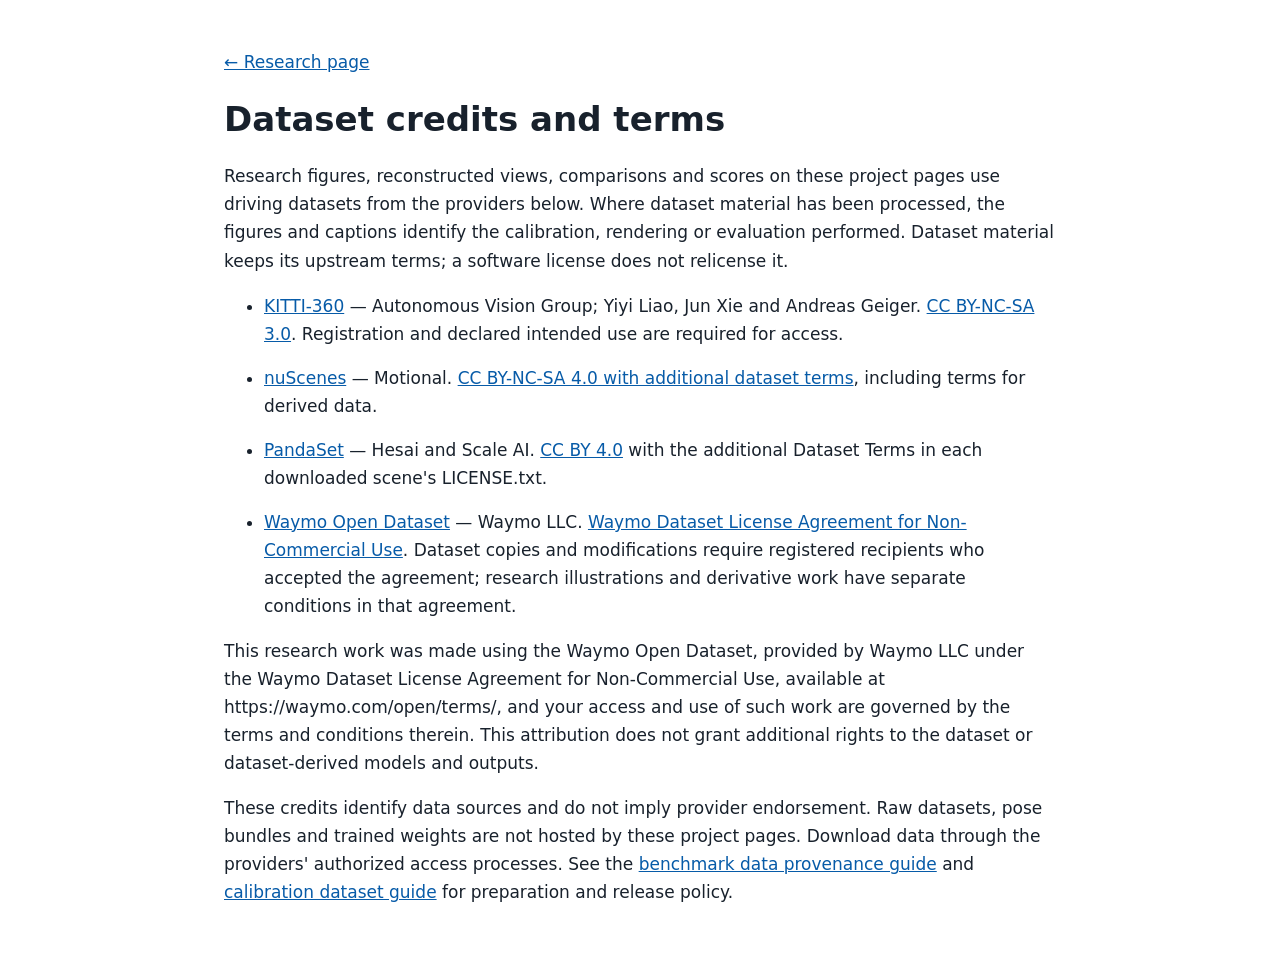
==== data-terms.html @ 42a993fa "Add dataset attribution and link applicable research data terms" ====
<!doctype html><html lang="en"><head><meta charset="utf-8"><meta name="viewport" content="width=device-width, initial-scale=1"><title>Dataset credits and terms</title><style>body{font:17px/1.65 system-ui,sans-serif;max-width:52rem;margin:3rem auto;padding:0 1.2rem;color:#18212c;background:#fff}a{color:#075ba8;overflow-wrap:anywhere}li{margin:1rem 0}h1{line-height:1.2}</style></head><body><a href="index.html">← Research page</a><main><h1>Dataset credits and terms</h1>
<p>Research figures, reconstructed views, comparisons and scores on these project pages use driving datasets from the providers below. Where dataset material has been processed, the figures and captions identify the calibration, rendering or evaluation performed. Dataset material keeps its upstream terms; a software license does not relicense it.</p>
<ul>
<li><a href="https://www.cvlibs.net/datasets/kitti-360/">KITTI-360</a> — Autonomous Vision Group; Yiyi Liao, Jun Xie and Andreas Geiger. <a href="https://creativecommons.org/licenses/by-nc-sa/3.0/">CC BY-NC-SA 3.0</a>. Registration and declared intended use are required for access.</li>
<li><a href="https://www.nuscenes.org/">nuScenes</a> — Motional. <a href="https://www.nuscenes.org/terms-of-use">CC BY-NC-SA 4.0 with additional dataset terms</a>, including terms for derived data.</li>
<li><a href="https://github.com/scaleapi/pandaset-devkit">PandaSet</a> — Hesai and Scale AI. <a href="https://creativecommons.org/licenses/by/4.0/">CC BY 4.0</a> with the additional Dataset Terms in each downloaded scene's LICENSE.txt.</li>
<li><a href="https://waymo.com/open/">Waymo Open Dataset</a> — Waymo LLC. <a href="https://waymo.com/open/terms/">Waymo Dataset License Agreement for Non-Commercial Use</a>. Dataset copies and modifications require registered recipients who accepted the agreement; research illustrations and derivative work have separate conditions in that agreement.</li>
</ul>
<p>This research work was made using the Waymo Open Dataset, provided by Waymo LLC under the Waymo Dataset License Agreement for Non-Commercial Use, available at https://waymo.com/open/terms/, and your access and use of such work are governed by the terms and conditions therein. This attribution does not grant additional rights to the dataset or dataset-derived models and outputs.</p>
<p>These credits identify data sources and do not imply provider endorsement. Raw datasets, pose bundles and trained weights are not hosted by these project pages. Download data through the providers' authorized access processes. See the <a href="https://github.com/qherau/avoptim-benchmark/blob/main/docs/DATA_SOURCES.md">benchmark data provenance guide</a> and <a href="https://github.com/qherau/neural-calibration/blob/main/docs/DATA_TERMS.md">calibration dataset guide</a> for preparation and release policy.</p></main></body></html>
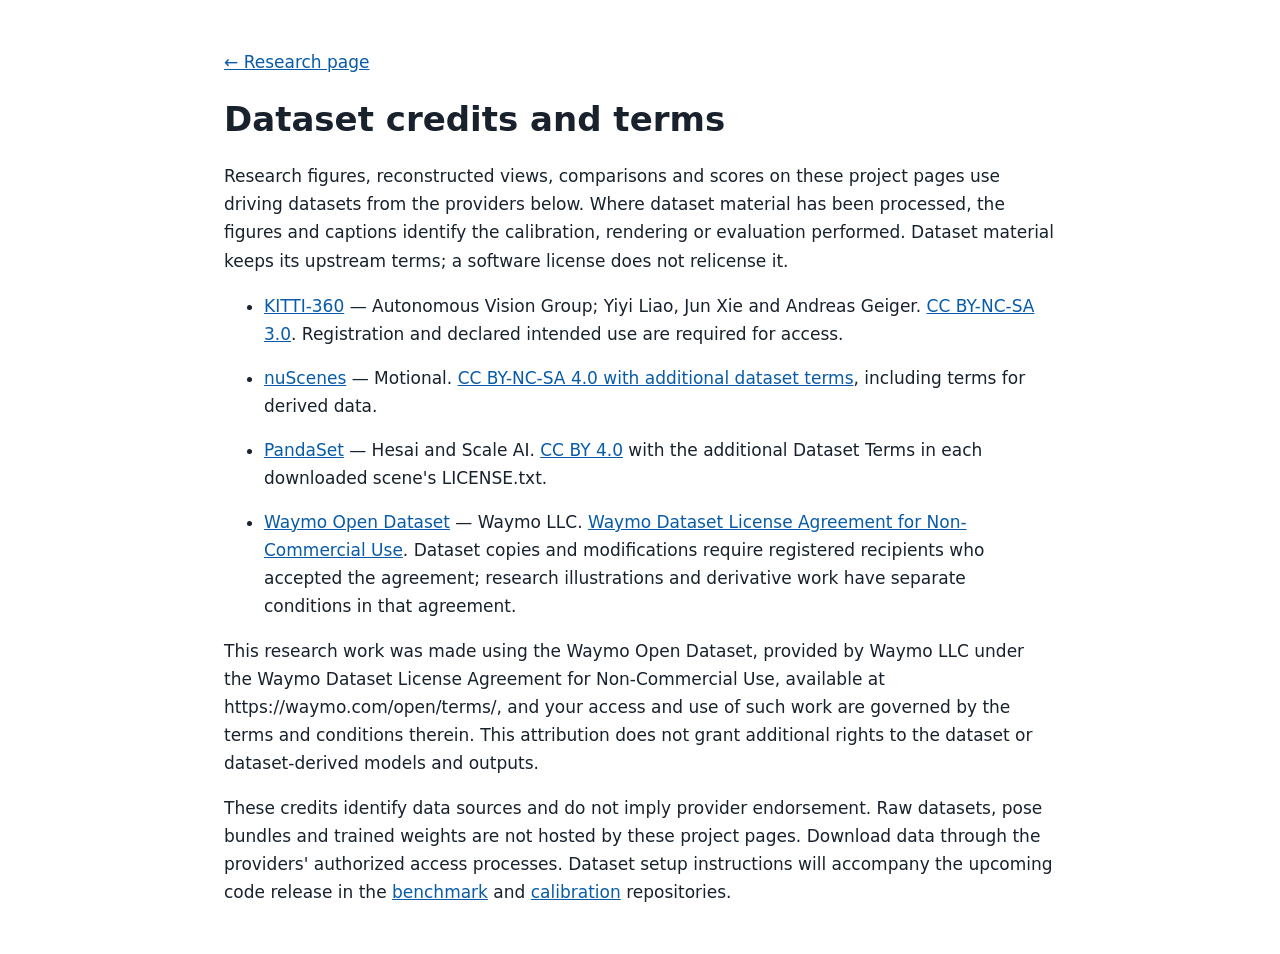
==== commit 534cafad: "Improve search and sharing metadata; clarify upcoming code release" ====
--- a/data-terms.html
+++ b/data-terms.html
@@ -1,4 +1,19 @@
-<!doctype html><html lang="en"><head><meta charset="utf-8"><meta name="viewport" content="width=device-width, initial-scale=1"><title>Dataset credits and terms</title><style>body{font:17px/1.65 system-ui,sans-serif;max-width:52rem;margin:3rem auto;padding:0 1.2rem;color:#18212c;background:#fff}a{color:#075ba8;overflow-wrap:anywhere}li{margin:1rem 0}h1{line-height:1.2}</style></head><body><a href="index.html">← Research page</a><main><h1>Dataset credits and terms</h1>
+<!doctype html><html lang="en"><head><meta charset="utf-8"><meta name="viewport" content="width=device-width, initial-scale=1">
+<title>AVoptim | Dataset Credits and Terms</title>
+<meta name="description" content="Dataset credits and source terms for AVoptim research figures and results, with links to KITTI-360, nuScenes, PandaSet and Waymo providers.">
+<link rel="canonical" href="https://qherau.github.io/AVoptim/data-terms.html">
+<meta name="robots" content="max-image-preview:large">
+<meta property="og:title" content="AVoptim | Dataset Credits and Terms">
+<meta property="og:description" content="Dataset credits and source terms for AVoptim research figures and results, with links to KITTI-360, nuScenes, PandaSet and Waymo providers.">
+<meta property="og:url" content="https://qherau.github.io/AVoptim/data-terms.html">
+<meta property="og:type" content="website">
+<meta property="og:site_name" content="AVoptim">
+<meta property="og:locale" content="en_US">
+<meta name="twitter:card" content="summary">
+<meta name="twitter:title" content="AVoptim | Dataset Credits and Terms">
+<meta name="twitter:description" content="Dataset credits and source terms for AVoptim research figures and results, with links to KITTI-360, nuScenes, PandaSet and Waymo providers."><style>body{font:17px/1.65 system-ui,sans-serif;max-width:52rem;margin:3rem auto;padding:0 1.2rem;color:#18212c;background:#fff}a{color:#075ba8;overflow-wrap:anywhere}li{margin:1rem 0}h1{line-height:1.2}</style>
+<script type="application/ld+json">{"@context":"https://schema.org","@type":"WebPage","@id":"https://qherau.github.io/AVoptim/data-terms.html","url":"https://qherau.github.io/AVoptim/data-terms.html","name":"AVoptim | Dataset Credits and Terms","description":"Dataset credits and source terms for AVoptim research figures and results, with links to KITTI-360, nuScenes, PandaSet and Waymo providers.","inLanguage":"en","isPartOf":{"@type":"WebSite","@id":"https://qherau.github.io/AVoptim/#website","url":"https://qherau.github.io/AVoptim/","name":"AVoptim"}}</script>
+</head><body><a href="index.html">← Research page</a><main><h1>Dataset credits and terms</h1>
 <p>Research figures, reconstructed views, comparisons and scores on these project pages use driving datasets from the providers below. Where dataset material has been processed, the figures and captions identify the calibration, rendering or evaluation performed. Dataset material keeps its upstream terms; a software license does not relicense it.</p>
 <ul>
 <li><a href="https://www.cvlibs.net/datasets/kitti-360/">KITTI-360</a> — Autonomous Vision Group; Yiyi Liao, Jun Xie and Andreas Geiger. <a href="https://creativecommons.org/licenses/by-nc-sa/3.0/">CC BY-NC-SA 3.0</a>. Registration and declared intended use are required for access.</li>
@@ -7,4 +22,4 @@
 <li><a href="https://waymo.com/open/">Waymo Open Dataset</a> — Waymo LLC. <a href="https://waymo.com/open/terms/">Waymo Dataset License Agreement for Non-Commercial Use</a>. Dataset copies and modifications require registered recipients who accepted the agreement; research illustrations and derivative work have separate conditions in that agreement.</li>
 </ul>
 <p>This research work was made using the Waymo Open Dataset, provided by Waymo LLC under the Waymo Dataset License Agreement for Non-Commercial Use, available at https://waymo.com/open/terms/, and your access and use of such work are governed by the terms and conditions therein. This attribution does not grant additional rights to the dataset or dataset-derived models and outputs.</p>
-<p>These credits identify data sources and do not imply provider endorsement. Raw datasets, pose bundles and trained weights are not hosted by these project pages. Download data through the providers' authorized access processes. See the <a href="https://github.com/qherau/avoptim-benchmark/blob/main/docs/DATA_SOURCES.md">benchmark data provenance guide</a> and <a href="https://github.com/qherau/neural-calibration/blob/main/docs/DATA_TERMS.md">calibration dataset guide</a> for preparation and release policy.</p></main></body></html>+<p>These credits identify data sources and do not imply provider endorsement. Raw datasets, pose bundles and trained weights are not hosted by these project pages. Download data through the providers' authorized access processes. Dataset setup instructions will accompany the upcoming code release in the <a href="https://github.com/qherau/avoptim-benchmark">benchmark</a> and <a href="https://github.com/qherau/neural-calibration">calibration</a> repositories.</p></main></body></html>
